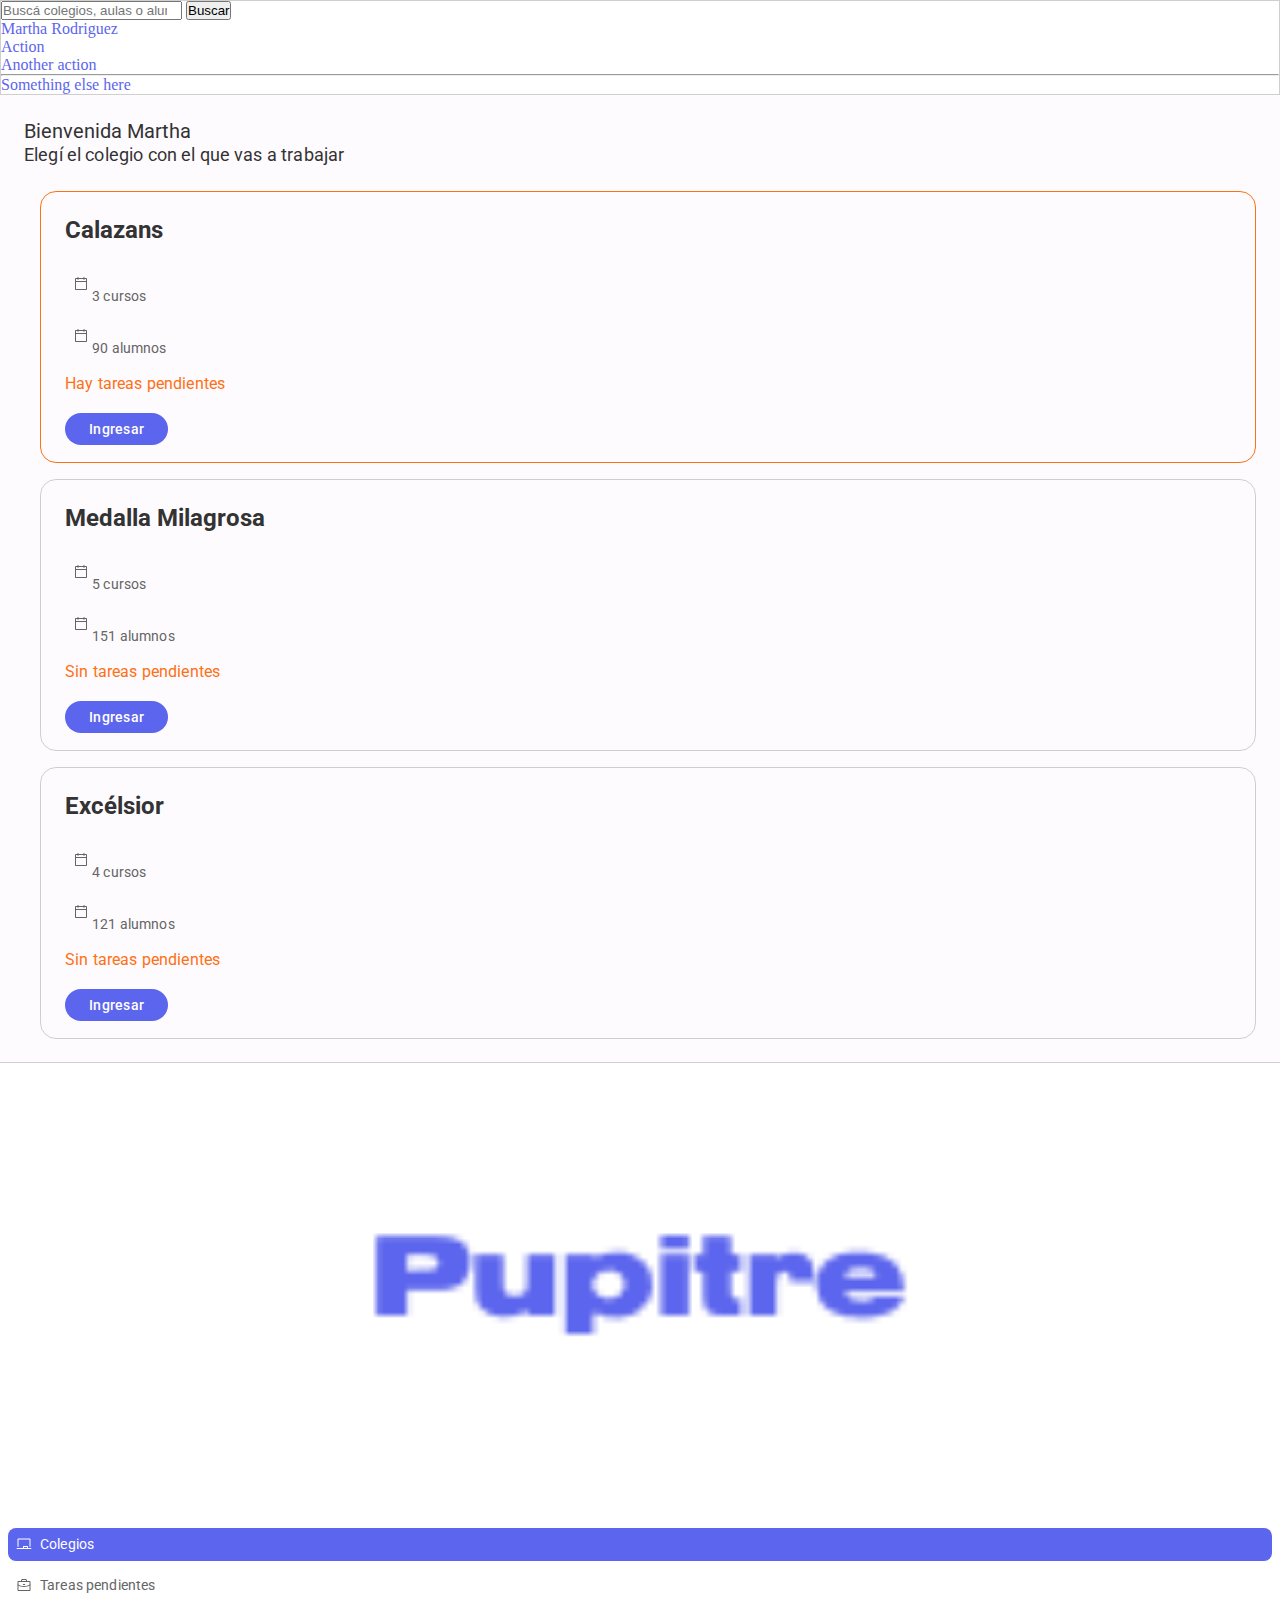
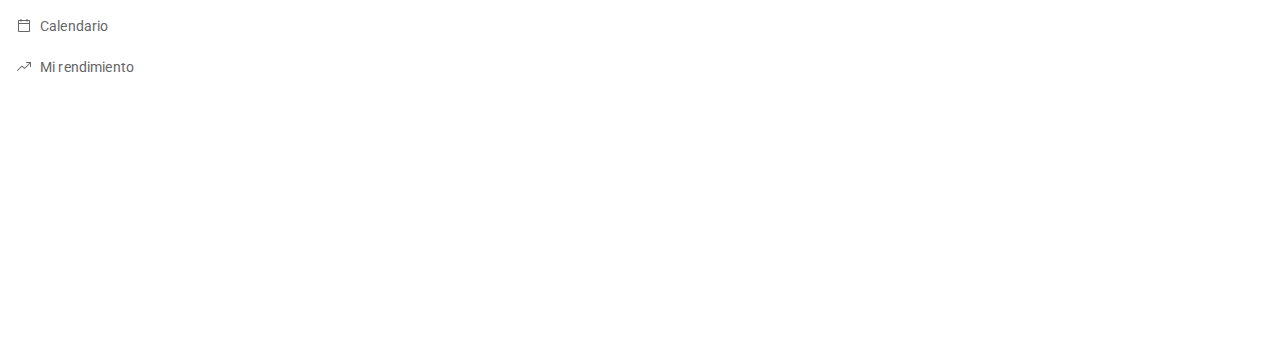
==== index.html @ e09326f7 "arreglos de focos, botones, agregado la combinacion de teclas para narrador" ====
<!DOCTYPE html>
<html lang="es">

<head>
  <meta charset="UTF-8">
  <meta http-equiv="X-UA-Compatible" content="IE=edge">
  <meta name="viewport" content="width=device-width, initial-scale=1.0">
  <link href="https://cdn.jsdelivr.net/npm/bootstrap@5.1.3/dist/css/bootstrap.min.css" rel="stylesheet"
    integrity="sha384-1BmE4kWBq78iYhFldvKuhfTAU6auU8tT94WrHftjDbrCEXSU1oBoqyl2QvZ6jIW3" crossorigin="anonymous">
  <link rel="preconnect" href="https://fonts.googleapis.com">
  <link rel="preconnect" href="https://fonts.gstatic.com" crossorigin>
  <link href="https://fonts.googleapis.com/css2?family=Roboto:wght@400;700&display=swap" rel="stylesheet">
  <link rel="stylesheet" href="estilos/estilos.css">
  <title>Pupitre</title>
</head>
<!-- los colegios es una UL, dentro tenemos otra ul con los porcentajes. entonces requiere atencion el lector dice fuera de lista-->
<!-- fotos de alumnos, le ponemos un alt o le sacamos el foco-->
<!-- iconos deco, le ponemos un alt o le sacamos el foco-->
<!--cambiar close-->
<body>
  <div class="container-fluid">
    <div class="row">
      <div class="col-lg-10">
        <header>
          <nav aria-label="Buscador" class="topbar navbar navbar-expand-lg navbar-light bg-light">
            <div class="container-fluid">
              <form role="search" class="d-flex">
                <input class="form-control me-2" type="search" placeholder="Buscá colegios, aulas o alumnos"
                  aria-label="Search">
                <button class="btn btn-outline-success" type="submit">Buscar</button>
              </form>
              <nav aria-label="Mi erfil" class="collapse navbar-collapse justify-content-end" id="navbarSupportedContent">
                <ul class="navbar-nav mb-2 mb-lg-0">
                  <li class="nav-item dropdown">
                    <a class="nav-link dropdown-toggle" href="#" id="navbarDropdown" role="button"
                      data-bs-toggle="dropdown" aria-expanded="false">
                      Martha Rodriguez
                    </a>
                    <ul class="dropdown-menu" aria-labelledby="navbarDropdown">
                      <li><a class="dropdown-item" href="#">Action</a></li>
                      <li><a class="dropdown-item" href="#">Another action</a></li>
                      <li>
                        <hr class="dropdown-divider">
                      </li>
                      <li><a class="dropdown-item" href="#">Something else here</a></li>
                    </ul>
                  </li>
                </ul>
              </nav>
            </div>
          </nav>
        </header>
        <main>
          <h1>Bienvenida Martha</h1>
          <h2>Elegí el colegio con el que vas a trabajar</h2>
          <ul class="row row-cols-1 row-cols-md-4 g-4">
            <div class="col">
              <li class="card ms-0 bat">
                <a href="aulas.html">
                  <div class="card-body">
                    <h5 class="card-title">Calazans</h5>
                  </div>
                  <ul class="list-group list-group-flush">
                    <li class="list-group-item"><img class="icon m-0" src="img/calendario.svg" alt="">
                      3 cursos
                    </li>
                    <li class="list-group-item"><img class="icon m-0" src="img/calendario.svg" alt="">
                      90 alumnos</li>
                  </ul>
                  <div class="card-body">
                    <p class="card-text rojo">Hay tareas pendientes</p>
                    <span href="#" class="btn btn-primary">Ingresar</span>
                  </div>
                </a>
              </li>
            </div>
            <div class="col">
              <li class="card ms-0">
                <a href="aulas.html">
                  <div class="card-body">
                    <h5 class="card-title">Medalla Milagrosa</h5>
                  </div>
                  <ul class="list-group list-group-flush">
                    <li class="list-group-item"><img class="icon m-0" src="img/calendario.svg" alt="">
                      5 cursos
                    </li>
                    <li class="list-group-item"><img class="icon m-0" src="img/calendario.svg" alt="">
                      151 alumnos</li>
                  </ul>
                  <div class="card-body">
                    <p class="card-text rojo">Sin tareas pendientes</p>
                    <span href="#" class="btn btn-primary">Ingresar</span>
                  </div>
                </a>
              </li>
            </div>
            <div class="col">
              <li class="card ms-0">
                <a href="aulas.html">
                  <div class="card-body">
                    <h5 class="card-title">Excélsior</h5>
                  </div>
                  <ul class="list-group list-group-flush">
                    <li class="list-group-item"><img class="icon m-0" src="img/calendario.svg" alt="">
                      4 cursos
                    </li>
                    <li class="list-group-item"><img class="icon m-0" src="img/calendario.svg" alt="">
                      121 alumnos</li>
                  </ul>
                  <div class="card-body">
                    <p class="card-text rojo">Sin tareas pendientes</p>
                    <span href="#" class="btn btn-primary">Ingresar</span>
                  </div>
                </a>
              </li>
            </div>
          </ul>
        </main>
      </div>
      <nav aria-label="Menú principal" tabindex="1" class="sidenav order-first col-lg-2">
        <img class="logo" src="img/Logo.png.png" alt="Pupitre">
        <a href="index.html" class="flex activo">
          <img class="icon" src="img/colegios.svg" alt="">
          <p class="itemact">Colegios</p>
        </a>
        <a class="inactivo flex" href="">
          <img class="icon" src="img/tareaspendientes.svg" alt="">
          <p>Tareas pendientes</p>
        </a>
        <a class="inactivo flex" href="">
          <img class="icon" src="img/calendario.svg" alt="">
          <p>Calendario</p>
        </a>
        <a class="inactivo flex" href="">
          <img class="icon" src="img/mirendimiento.svg" alt="">
          <p>Mi rendimiento</p>
        </a>
      </nav>
    </div>
  </div>
  <script src="https://cdn.jsdelivr.net/npm/bootstrap@5.1.3/dist/js/bootstrap.bundle.min.js"
    integrity="sha384-ka7Sk0Gln4gmtz2MlQnikT1wXgYsOg+OMhuP+IlRH9sENBO0LRn5q+8nbTov4+1p"
    crossorigin="anonymous"></script>
</body>

</html>
---- estilos/estilos.css ----
*{box-sizing: border-box; margin: 0; padding: 0;}

body{
    background-color: #FEFBFF;
}

a:focus { outline: 2px dotted blue; }
a:hover, a:active { outline: 0; }

ul{
    padding: 0;
}

li{
    list-style-type: none;
}

.topbar{
    background-color: #ffffff;
    width: 100%;
    border: 0.5px solid #CFCFCF
}


.sidenav{
    background-color: #ffffff;
    display: flex;
    flex-direction: column;
    min-height: 100vh;
    outline: 0.5px solid #CFCFCF;
    
}

.sidenav div{
    margin-bottom: 16px;
margin: 0 16px 16px 16px;
}


.sidenav p{

font-family: 'Roboto', sans-serif;
font-size: 14px;
font-style: normal;
font-weight: 400;
line-height: 16px;
letter-spacing: 0.15px;
text-align: left;
color: #656565;
padding: 8px;
margin: 0;
}

.sidenav a{
    margin: 0 8px 8px 8px;
    text-decoration: none;
}

.flex{
    display: flex;
}

.sidenav .activo{
 background-color: #5C65ED;
 border-radius: 8px;
}

.sidenav .inactivo:hover{
    background-color: #ececec;
    border-radius: 8px;   
}

.sidenav .activo .itemact{
    color: #ffffff;
}

.row>*{
    padding:0
}

.row{
    --bs-gutter-x: 0;
}

.logo{
    margin-bottom: 16px;
}

.container-fluid{
    padding-right: 0;
    padding-left: 0;

}

.icon{
    fill: #ffffff;
    width: 16px;
    margin: 8px 0 8px 8px;
}

main{
    padding: 24px;
}



h1{
font-family: 'Roboto', sans-serif;
font-size: 20px;
font-style: normal;
font-weight: 400;
line-height: 24px;
letter-spacing: 0px;
text-align: left;
color:#333333;
}

h2{
font-family: 'Roboto', sans-serif;
font-size: 18px;
font-style: normal;
font-weight: 400;
line-height: 24px;
letter-spacing: 0.15px;
text-align: left;
color:#333333;
margin-bottom: 24px;
}

h3{
    font-family: 'Roboto', sans-serif;
font-size: 18px;
font-style: normal;
font-weight: 400;
line-height: 16px;
letter-spacing: 0.15px;
text-align: left;
color:#333333;
margin-bottom: 24px;
}

.card{
    border-radius: 16px;
    padding: 24px;
    border: 0.5px solid #CFCFCF;
    margin-left: 16px;
    margin-top: 16px;
    text-decoration: none;
    transition: 100ms;
}

.card:hover{
    border: 1px solid #5C65ED;
    transform: scale(1.02);
}

.card3{
    border-radius: 16px;
    padding: 32px;
    border: 0.5px solid #CFCFCF;
    margin:  0px 16px 16px 16px;
    text-decoration: none;
    background-color: #ffffff;
}

.g-4{
    column-gap: 16px;
    --bs-gutter-y: 0;
}

.list-group-item{
    border: none;
    text-decoration: none;

}


.card>.list-group{
    border: none;
}

.card-title{
    font-family: 'Roboto', sans-serif;
    font-size: 24px;
    font-style: normal;
    font-weight: 700;
    line-height: 28px;
    letter-spacing: 0px;
    text-align: left;
    color: #333333;
    margin-bottom: 24px;
    text-decoration: none;

}

.list-group-item{

font-family: 'Roboto', sans-serif;
font-size: 14px;
font-style: normal;
font-weight: 400;
line-height: 16px;
letter-spacing: 0.15px;
text-align: left;
color: #656565;
padding: 0;
margin-bottom: 16px;
}

.card-text{
    font-family: 'Roboto', sans-serif;
    font-size: 16px;
font-style: normal;
font-weight: 400;
line-height: 24px;
letter-spacing: 0.15px;
text-align: left;
margin-bottom: 24px !important;
text-decoration: none;

}

.card-body{
    padding: 0;
}

.rojo{
    color: #FD7014;
}

.verde{
    color: #00A679;
}

.btn-primary{
    background-color: #5C65ED;
    border-radius: 16px;
    width: 100%;
    padding: 8px 24px 8px 24px;
    border: none;
    font-family: 'Roboto', sans-serif;
font-size: 14px;
font-style: normal;
font-weight: 500;
line-height: 16px;
letter-spacing: 0.25px;
text-align: center;
color: #ffffff;
}

.btn-primaryfix{
    background-color: #5C65ED;
    border-radius: 16px;
    padding: 8px 24px 8px 24px;
    border: none;
    font-family: 'Roboto', sans-serif;
font-size: 14px;
font-style: normal;
font-weight: 500;
line-height: 16px;
letter-spacing: 0.25px;
text-align: center;
color: #ffffff;
}

.btn-primaryfix:hover{
    background-color: #505ae2 ;
    color: #ffffff;
}


.bat{
    border: 1px solid #FD7014;
}


.mr16{
    margin-right: 16px;
}

.btn-primarya{
    background-color: #5C65ED;
    border-radius: 16px;
    padding: 8px 24px 8px 24px;
    border: none;
    font-family: 'Roboto', sans-serif;
font-size: 14px;
font-style: normal;
font-weight: 500;
line-height: 16px;
letter-spacing: 0.25px;
text-align: center;
color: #ffffff;
}

.btn-secondary{
    background-color: transparent;
    border-radius: 16px;
    padding: 8px 24px 8px 24px;
    border: 1px solid #5C65ED;
    font-family: 'Roboto', sans-serif;
font-size: 14px;
font-style: normal;
font-weight: 500;
line-height: 16px;
letter-spacing: 0.25px;
text-align: center;
color: #5C65ED;
}

.botonest{
    width: auto;
    color: #ffffff;
    background-color: #5C65ED;
    padding: 8px;
    border-radius: 4px;
}
.botonest:hover{
    color: #ffffff;
    background-color: #505ae2;
}


a{
    text-decoration: none;
    color: #5C65ED;
}

.fotodeperfil{
    margin-bottom: 8px;
}

.bordecritico{
   border: 2px solid #FD7014;
   padding-bottom: 16px;
   border-radius: 8px;
}

.tagcritico{
    color: #333333;
    font-size: 18px;
    padding: 8px;
    background-color: #FD7014;
    margin: 0;
    display: inline-block;
    border-radius: 0 0 16px 0;
}


.calificacion{
    background-color: #5C65ED;
    border-radius: 16px;
    margin: 0 0 16px 24px;
}

.blan{
    color: #ffffff;
}

.estrella{
    width: 36px;
    margin-right: 24px;
}

.flexd{
    display: flex;
    align-items: center;
}

.comentario{
    text-align: right;
    background-color: none;
}

.cajacoment{
    display: flex;
    justify-content: end;
    padding: 16px;
}

.barra{
    background-color: #f4F4F4;
    display: flex;
    align-items: center;
    padding: 8px;
    border-radius: 16px 16px 0 0;
}

.hoja{
    background-color: #ffffff;
    padding: 24px;
}

.sticky-top { top: 0.5em; }



.comentarioflotante{
    position: absolute;
    top: 470px;
    padding: 16px;
    margin-right: 40px;}

.arre{
    display: flex;
    align-items: center;
    padding: 8px;
    text-align: center;
}

.disnone{
    display: none;
}

.colorb{
    color: #ffffff;
}

.flex2{
    border-radius: 16px 16px 0 0;
    background-color: #5C65ED;
    display: flex;
    justify-content: space-evenly;
    width: auto
}

.editcal{
    display: flex;
    justify-content: center;
    text-align: center;
    margin: 8px;
}

.fs-7{
    font-size: 14px;
    font-weight: 400;
}

.modal-footer{
    justify-content: center;
    border: none;
    margin-top: 24px;
}

.modal-header{
    border: none;
}

.modal-content{
    border-radius: 24px;
    padding: 16px 24px 16px 24px;
}
.perfil{
    background-color: #ffffff;
    border-radius: 24px;
    padding: 32px;
    border: solid 1px #CFCFCF;
    display: flex;
    margin: 8px;
}

.fiximg{
    width: 120px;
    margin-right: 24px;
    }

.bold{
    font-weight: 800;
}

.card2{
    background-color: #ffffff;
    border-radius: 24px;
    border: solid 1px #CFCFCF;
    padding: 24px;
    display: flex;
    margin: 8px;
    transition: 100ms;

}

.fixicon{
    width: 48px;
    height: 48px;
    margin-right: 16px;
}

.tareas2{
    background-color: #ffffff;
    border-radius: 24px;
    padding: 32px;
    border: solid 1px #CFCFCF;
    margin: 8px;
    display: flex;
    align-items: flex-end;

}

.tagcritico2{
    border-radius: 8px;
    background-color: #FD7014;
    padding: 8px;
    display: inline-block;
    margin: 0px;
    font-size: 16px;
    font-weight: 700;
}

.vord{
    border-bottom: 2px solid #FD7014;
    margin: 0 8px;
    margin-bottom: 16px;
    margin-top: 16px;
    border-radius: 0 0 0 8px;

}

.tagcritico3{
    border-radius: 8px;
    background-color: #FFD954;;
    padding: 8px;
    display: inline-block;
    margin: 0px;
    font-size: 16px;
    font-weight: 700;
}

.vord3{
    border-bottom: 2px solid #FFD954;;
    margin: 0 8px;
    margin-bottom: 16px;
    margin-top: 16px;
    border-radius: 0 0 0 8px;

}

.card2:hover{
    border: 1px solid #5C65ED;
    transform: scale(1.02);
}

.tagcritico4{
    border-radius: 8px;
    background-color: #1B8351;
    padding: 8px;
    display: inline-block;
    margin: 0px;
    font-size: 16px;
    font-weight: 700;
}

.vord4{
    border-bottom: 2px solid #1B8351;
    margin: 0 8px;
    margin-bottom: 16px;
    margin-top: 16px;
    border-radius: 0 0 0 8px;

}
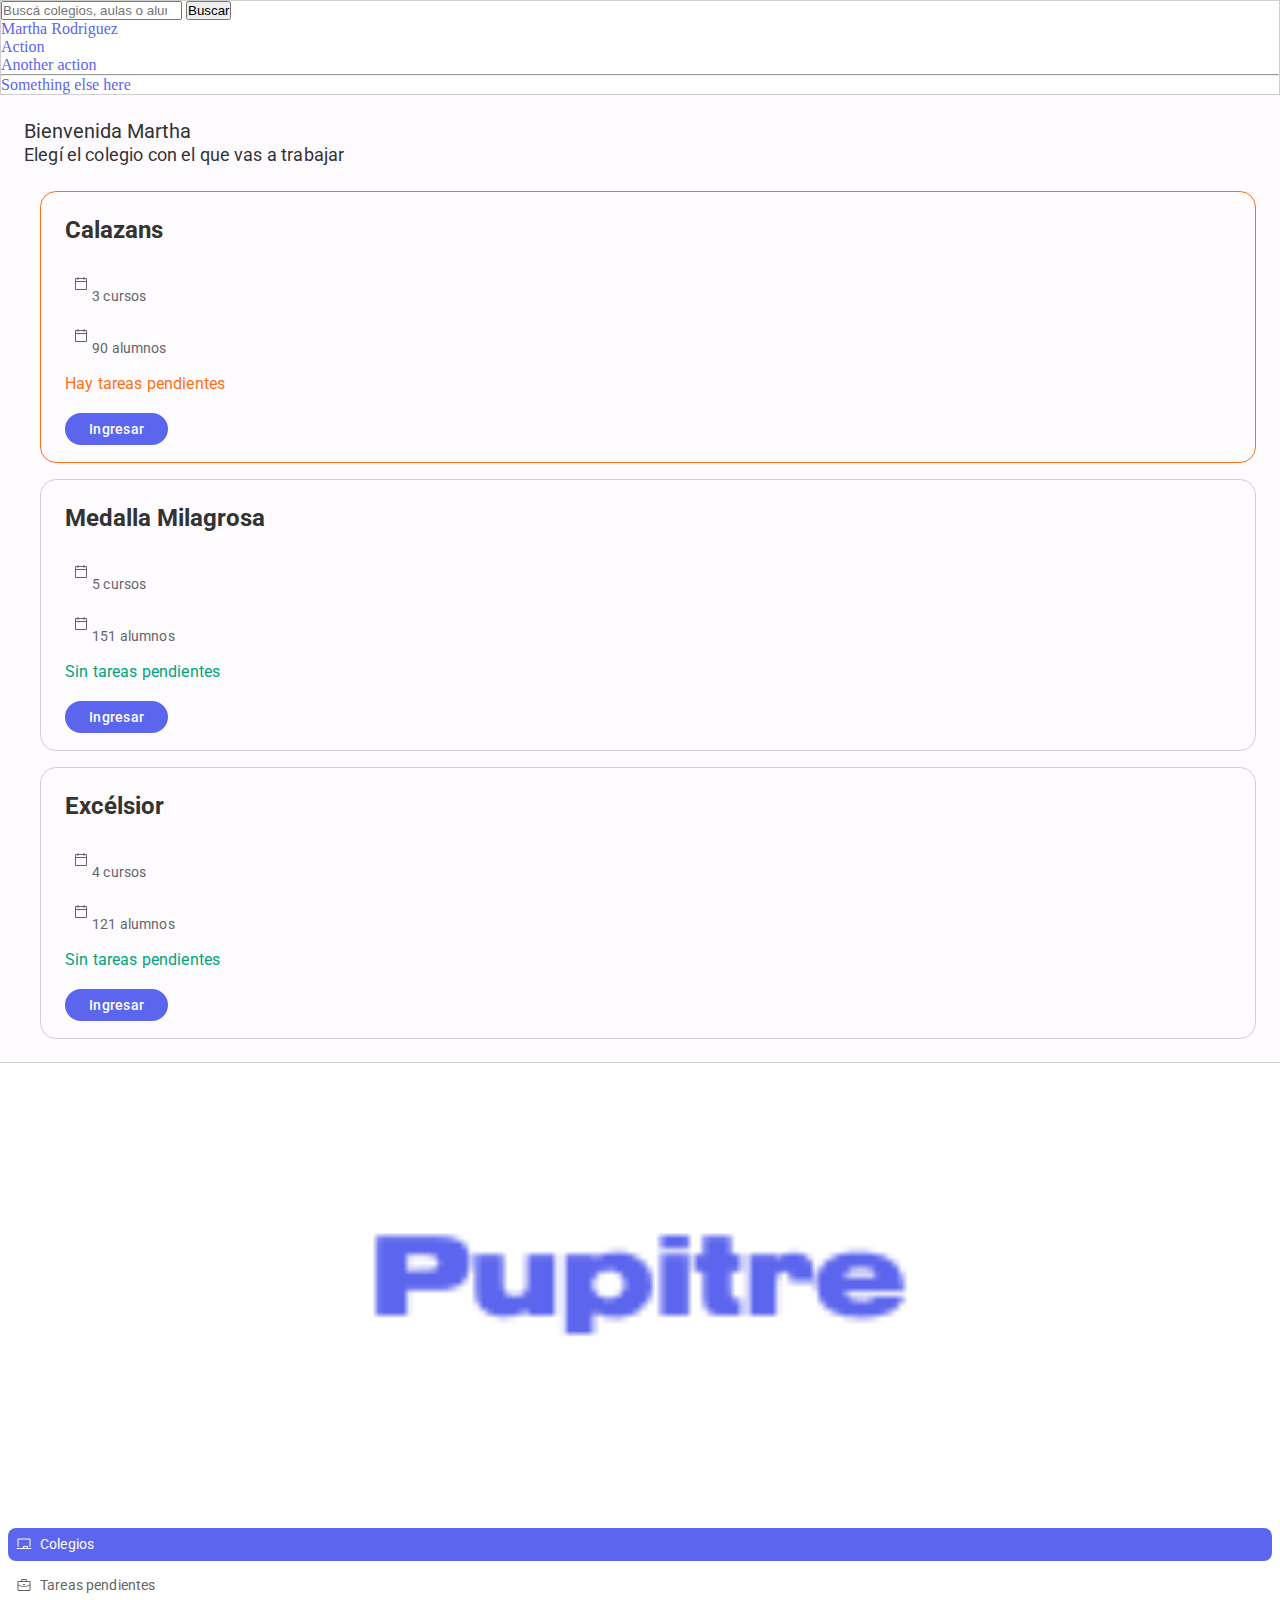
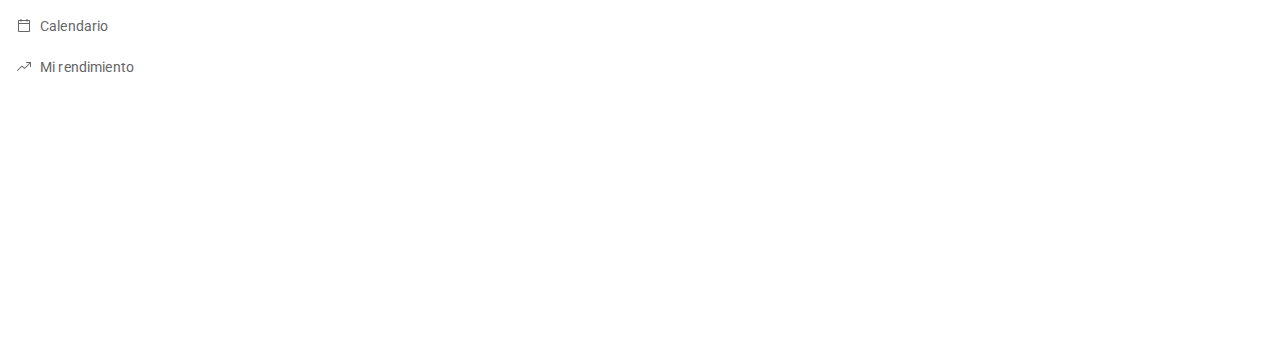
==== commit 7120f4e9: "arreglo de color verde" ====
--- a/index.html
+++ b/index.html
@@ -88,7 +88,7 @@
                       151 alumnos</li>
                   </ul>
                   <div class="card-body">
-                    <p class="card-text rojo">Sin tareas pendientes</p>
+                    <p class="card-text verde">Sin tareas pendientes</p>
                     <span href="#" class="btn btn-primary">Ingresar</span>
                   </div>
                 </a>
@@ -108,7 +108,7 @@
                       121 alumnos</li>
                   </ul>
                   <div class="card-body">
-                    <p class="card-text rojo">Sin tareas pendientes</p>
+                    <p class="card-text verde">Sin tareas pendientes</p>
                     <span href="#" class="btn btn-primary">Ingresar</span>
                   </div>
                 </a>
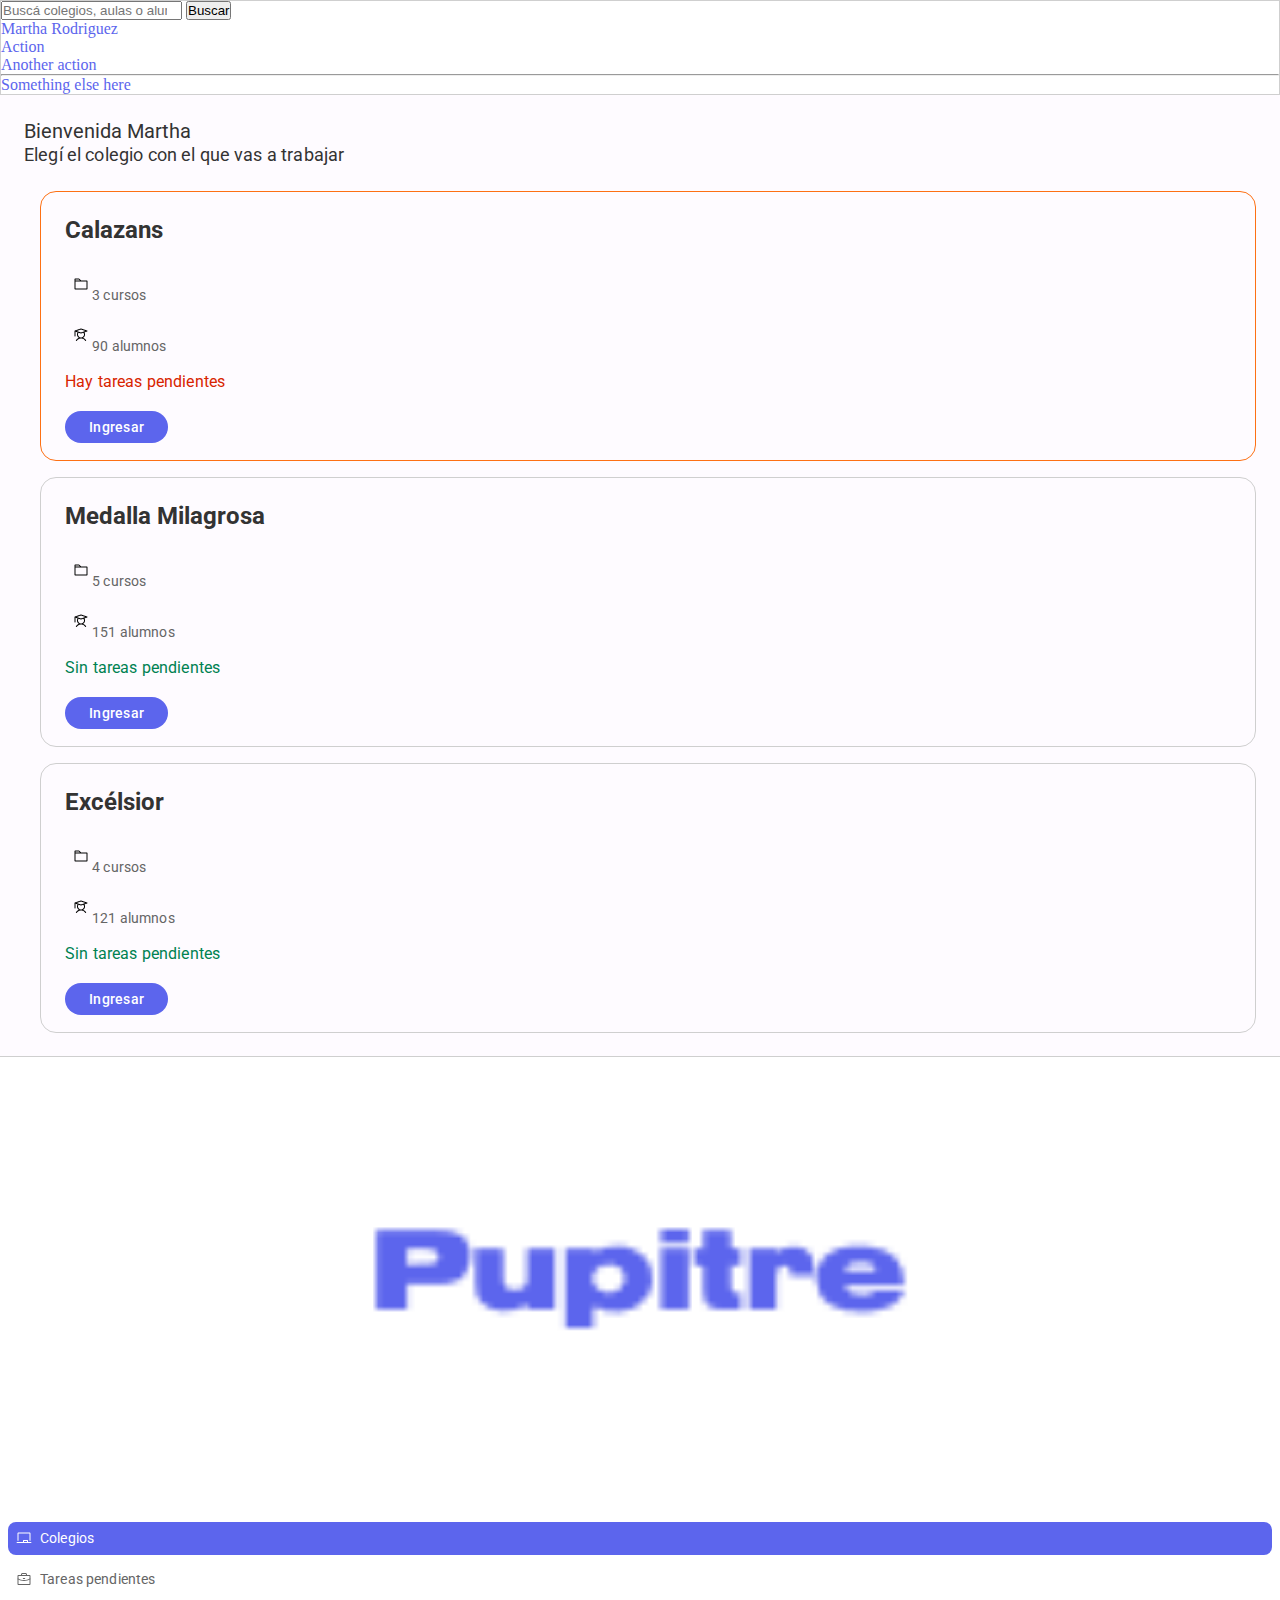
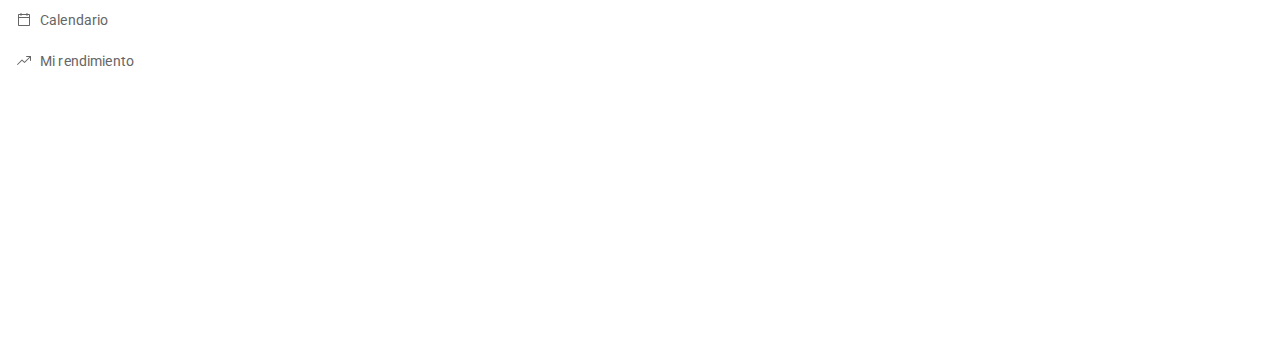
==== commit e40615e2: "arreglos" ====
--- a/index.html
+++ b/index.html
@@ -17,6 +17,9 @@
 <!-- fotos de alumnos, le ponemos un alt o le sacamos el foco-->
 <!-- iconos deco, le ponemos un alt o le sacamos el foco-->
 <!--cambiar close-->
+<!--en macarnea, es una UL dentro de la card?-->
+<!--en el modal, que h es?-->
+
 <body>
   <div class="container-fluid">
     <div class="row">
@@ -26,10 +29,11 @@
             <div class="container-fluid">
               <form role="search" class="d-flex">
                 <input class="form-control me-2" type="search" placeholder="Buscá colegios, aulas o alumnos"
-                  aria-label="Search">
+                  aria-label="Buscar">
                 <button class="btn btn-outline-success" type="submit">Buscar</button>
               </form>
-              <nav aria-label="Mi erfil" class="collapse navbar-collapse justify-content-end" id="navbarSupportedContent">
+              <nav aria-label="Mi perfil" class="collapse navbar-collapse justify-content-end"
+                id="navbarSupportedContent">
                 <ul class="navbar-nav mb-2 mb-lg-0">
                   <li class="nav-item dropdown">
                     <a class="nav-link dropdown-toggle" href="#" id="navbarDropdown" role="button"
@@ -58,13 +62,13 @@
               <li class="card ms-0 bat">
                 <a href="aulas.html">
                   <div class="card-body">
-                    <h5 class="card-title">Calazans</h5>
+                    <h3 class="card-title">Calazans</h3>
                   </div>
                   <ul class="list-group list-group-flush">
-                    <li class="list-group-item"><img class="icon m-0" src="img/calendario.svg" alt="">
+                    <li class="list-group-item"><img class="icon m-0" src="img/cursos.png" alt=" ">
                       3 cursos
                     </li>
-                    <li class="list-group-item"><img class="icon m-0" src="img/calendario.svg" alt="">
+                    <li class="list-group-item"><img class="icon m-0" src="img/alumnos.png" alt=" ">
                       90 alumnos</li>
                   </ul>
                   <div class="card-body">
@@ -78,13 +82,13 @@
               <li class="card ms-0">
                 <a href="aulas.html">
                   <div class="card-body">
-                    <h5 class="card-title">Medalla Milagrosa</h5>
+                    <h3 class="card-title">Medalla Milagrosa</h3>
                   </div>
                   <ul class="list-group list-group-flush">
-                    <li class="list-group-item"><img class="icon m-0" src="img/calendario.svg" alt="">
+                    <li class="list-group-item"><img class="icon m-0" src="img/cursos.png" alt=" ">
                       5 cursos
                     </li>
-                    <li class="list-group-item"><img class="icon m-0" src="img/calendario.svg" alt="">
+                    <li class="list-group-item"><img class="icon m-0" src="img/alumnos.png" alt=" ">
                       151 alumnos</li>
                   </ul>
                   <div class="card-body">
@@ -98,13 +102,13 @@
               <li class="card ms-0">
                 <a href="aulas.html">
                   <div class="card-body">
-                    <h5 class="card-title">Excélsior</h5>
+                    <h3 class="card-title">Excélsior</h3>
                   </div>
                   <ul class="list-group list-group-flush">
-                    <li class="list-group-item"><img class="icon m-0" src="img/calendario.svg" alt="">
+                    <li class="list-group-item"><img class="icon m-0" src="img/cursos.png" alt=" ">
                       4 cursos
                     </li>
-                    <li class="list-group-item"><img class="icon m-0" src="img/calendario.svg" alt="">
+                    <li class="list-group-item"><img class="icon m-0" src="img/alumnos.png" alt=" ">
                       121 alumnos</li>
                   </ul>
                   <div class="card-body">
@@ -117,24 +121,26 @@
           </ul>
         </main>
       </div>
-      <nav aria-label="Menú principal" tabindex="1" class="sidenav order-first col-lg-2">
-        <img class="logo" src="img/Logo.png.png" alt="Pupitre">
-        <a href="index.html" class="flex activo">
-          <img class="icon" src="img/colegios.svg" alt="">
-          <p class="itemact">Colegios</p>
-        </a>
-        <a class="inactivo flex" href="">
-          <img class="icon" src="img/tareaspendientes.svg" alt="">
-          <p>Tareas pendientes</p>
-        </a>
-        <a class="inactivo flex" href="">
-          <img class="icon" src="img/calendario.svg" alt="">
-          <p>Calendario</p>
-        </a>
-        <a class="inactivo flex" href="">
-          <img class="icon" src="img/mirendimiento.svg" alt="">
-          <p>Mi rendimiento</p>
-        </a>
+      <nav aria-label="Menú principal" class="sidenav order-first col-lg-2">
+        <img class="logo" src="img/Logo.png.png" alt="Logo de Pupitre">
+        <ul>
+          <li><a href="index.html" class="flex activo">
+              <img class="icon" src="img/colegios.svg" alt=" ">
+              <p class="itemact">Colegios</p>
+            </a></li>
+          <li class="inactivo flex fixo">
+            <img class="icon" src="img/tareaspendientes.svg" alt=" ">
+            <p>Tareas pendientes</p>
+          </li>
+          <li class="inactivo flex fixo">
+            <img class="icon" src="img/calendario.svg" alt=" ">
+            <p>Calendario</p>
+          </li>
+          <li class="inactivo flex fixo">
+            <img class="icon" src="img/mirendimiento.svg" alt=" ">
+            <p>Mi rendimiento</p>
+          </li>
+        </ul>
       </nav>
     </div>
   </div>
--- a/estilos/estilos.css
+++ b/estilos/estilos.css
@@ -225,11 +225,11 @@
 }
 
 .rojo{
-    color: #FD7014;
+    color: #D82400;
 }
 
 .verde{
-    color: #00A679;
+    color: #008252;
 }
 
 .btn-primary{
@@ -397,7 +397,7 @@
 
 .comentarioflotante{
     position: absolute;
-    top: 470px;
+    top: 540px;
     padding: 16px;
     margin-right: 40px;}
 
@@ -556,4 +556,8 @@
     margin-top: 16px;
     border-radius: 0 0 0 8px;
 
+}
+
+.fixo{
+    margin: 0 8px 8px 8px;
 }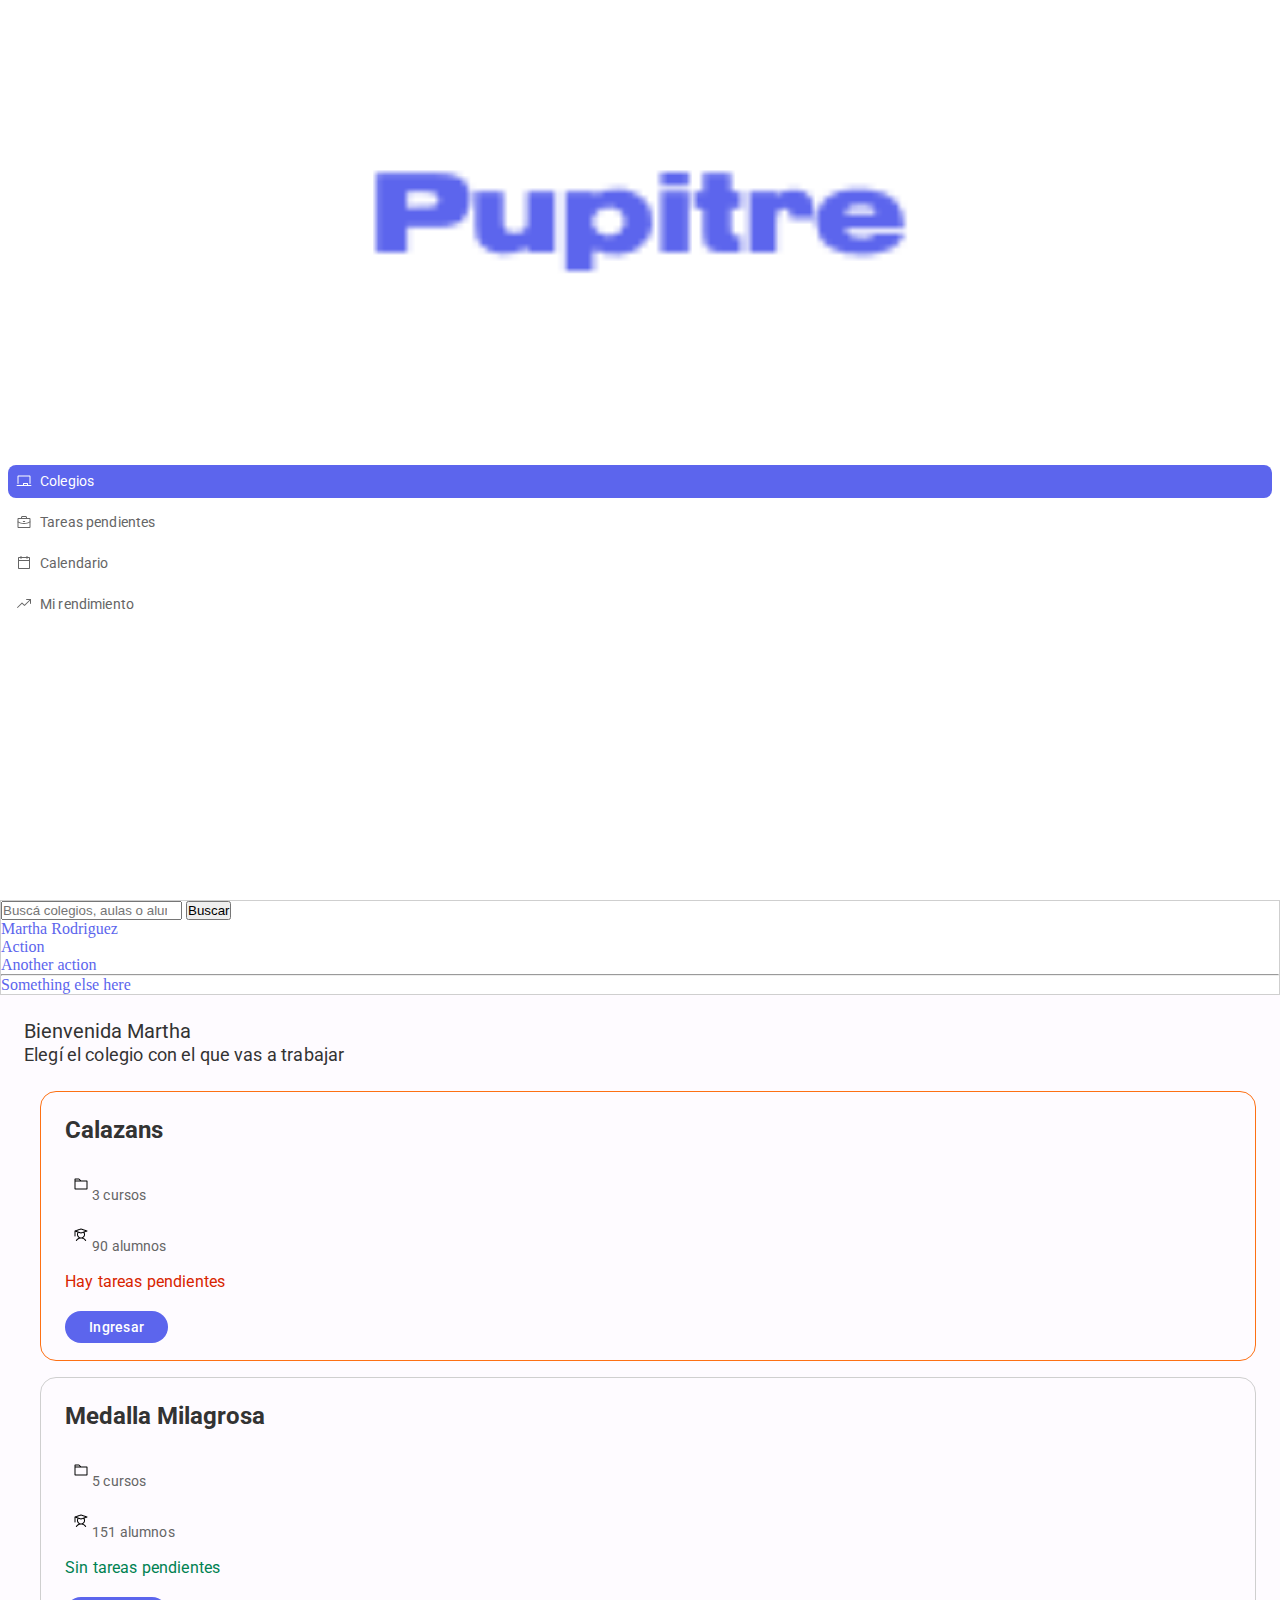
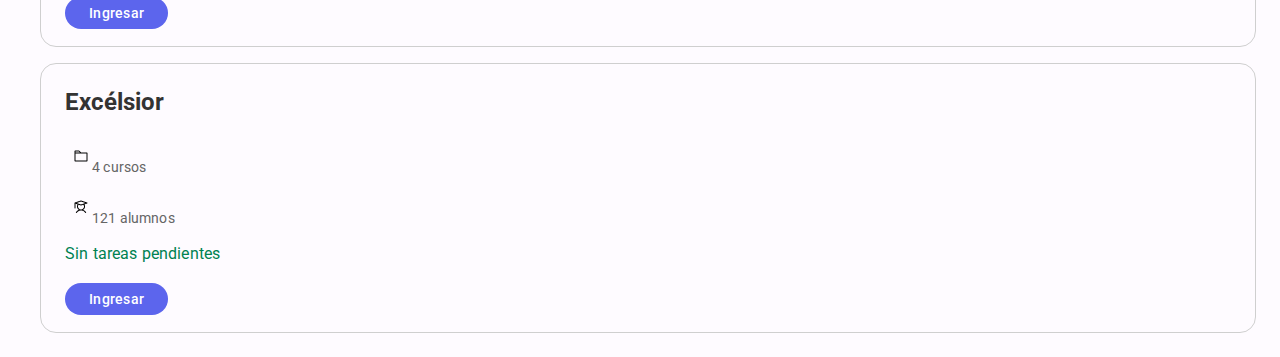
==== commit 4e9bd5c4: "cambios de la correccion del lunes" ====
--- a/index.html
+++ b/index.html
@@ -13,17 +13,48 @@
   <link rel="stylesheet" href="estilos/estilos.css">
   <title>Pupitre</title>
 </head>
-<!-- los colegios es una UL, dentro tenemos otra ul con los porcentajes. entonces requiere atencion el lector dice fuera de lista-->
-<!-- fotos de alumnos, le ponemos un alt o le sacamos el foco-->
+<!-- fuera de lista n hay drama, dentro no hace falta que sea ul.-->
+<!-- sacar hrf de los span en botones-->
+<!-- reforzar sin tareas con icono-->
+<!-- h1 font size-->
+<!-- nav principal al principio comoe sta en index-->
+<!-- links que no llevan a a #-->
+<!-- alt con "" sin nada en el medio-->
+<!-- ariacurrent en colegios y deja de ser un a-->
+<!-- combinacion de teclas es un p-->
+
+
+<!-- fotos de alumnos, le ponemos un alt cuando esta en el perfil-->
 <!-- iconos deco, le ponemos un alt o le sacamos el foco-->
-<!--cambiar close-->
-<!--en macarnea, es una UL dentro de la card?-->
 <!--en el modal, que h es?-->
 
 <body>
+  
   <div class="container-fluid">
     <div class="row">
+      <nav aria-label="Menú principal" class="sidenav order-first col-lg-2">
+        <img class="logo" src="img/Logo.png.png" alt="Logo de Pupitre">
+        <ul>
+          <li><a href="index.html" class="flex activo">
+              <img class="icon" src="img/colegios.svg" alt=" ">
+              <p class="itemact">Colegios</p>
+            </a></li>
+          <li class="inactivo flex fixo">
+            <img class="icon" src="img/tareaspendientes.svg" alt=" ">
+            <p>Tareas pendientes</p>
+          </li>
+          <li class="inactivo flex fixo">
+            <img class="icon" src="img/calendario.svg" alt=" ">
+            <p>Calendario</p>
+          </li>
+          <li class="inactivo flex fixo">
+            <img class="icon" src="img/mirendimiento.svg" alt=" ">
+            <p>Mi rendimiento</p>
+          </li>
+        </ul>
+      </nav>
       <div class="col-lg-10">
+        
         <header>
           <nav aria-label="Buscador" class="topbar navbar navbar-expand-lg navbar-light bg-light">
             <div class="container-fluid">
@@ -73,7 +104,7 @@
                   </ul>
                   <div class="card-body">
                     <p class="card-text rojo">Hay tareas pendientes</p>
-                    <span href="#" class="btn btn-primary">Ingresar</span>
+                    <span class="btn btn-primary">Ingresar</span>
                   </div>
                 </a>
               </li>
@@ -121,27 +152,7 @@
           </ul>
         </main>
       </div>
-      <nav aria-label="Menú principal" class="sidenav order-first col-lg-2">
-        <img class="logo" src="img/Logo.png.png" alt="Logo de Pupitre">
-        <ul>
-          <li><a href="index.html" class="flex activo">
-              <img class="icon" src="img/colegios.svg" alt=" ">
-              <p class="itemact">Colegios</p>
-            </a></li>
-          <li class="inactivo flex fixo">
-            <img class="icon" src="img/tareaspendientes.svg" alt=" ">
-            <p>Tareas pendientes</p>
-          </li>
-          <li class="inactivo flex fixo">
-            <img class="icon" src="img/calendario.svg" alt=" ">
-            <p>Calendario</p>
-          </li>
-          <li class="inactivo flex fixo">
-            <img class="icon" src="img/mirendimiento.svg" alt=" ">
-            <p>Mi rendimiento</p>
-          </li>
-        </ul>
-      </nav>
+
     </div>
   </div>
   <script src="https://cdn.jsdelivr.net/npm/bootstrap@5.1.3/dist/js/bootstrap.bundle.min.js"
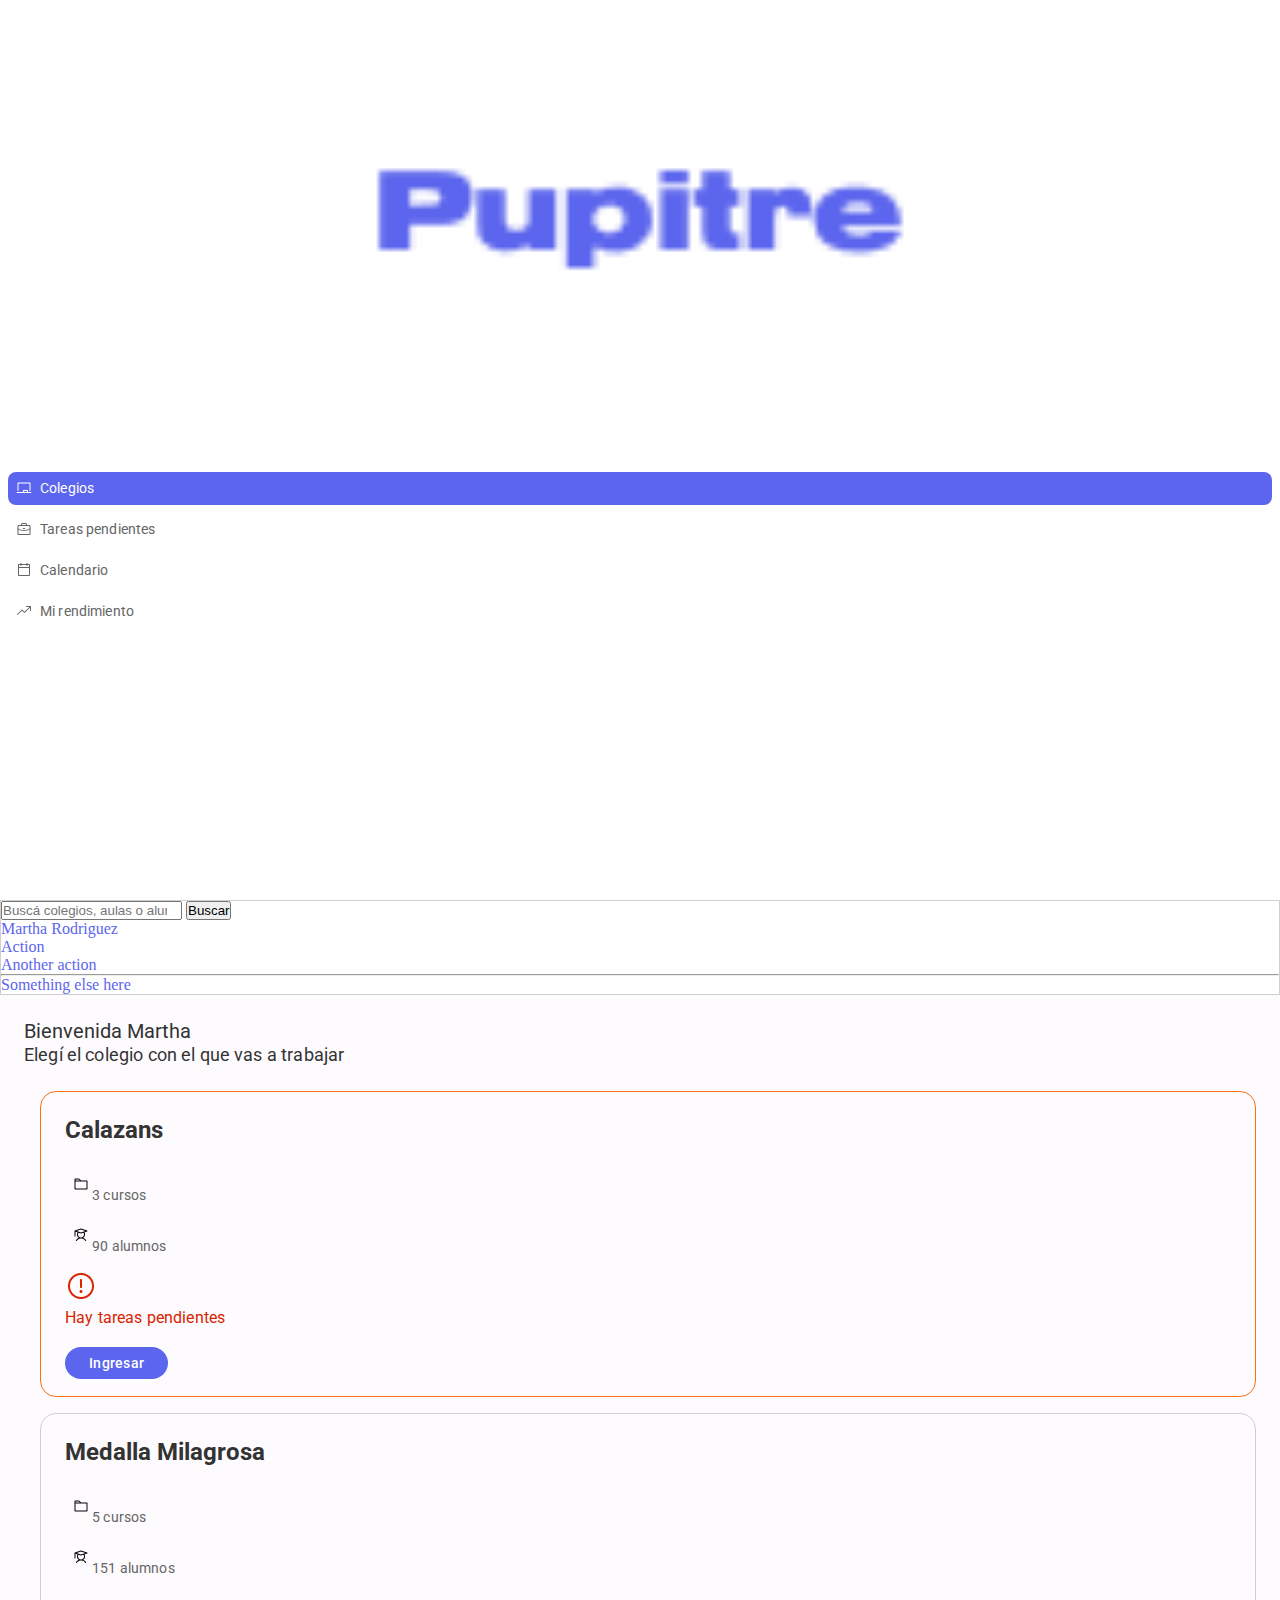
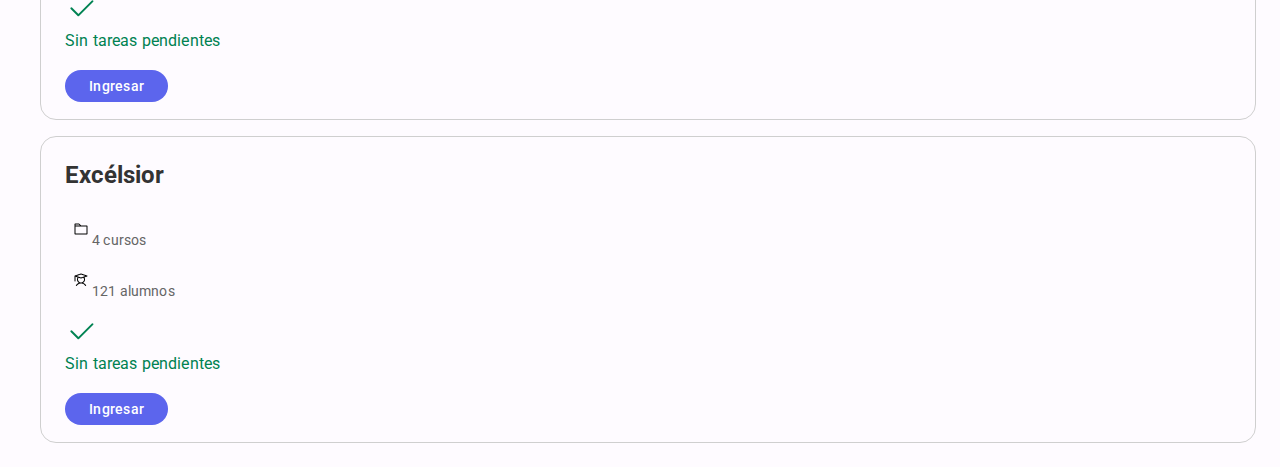
==== commit 7519a93f: "cambios de correccion con macas" ====
--- a/index.html
+++ b/index.html
@@ -13,19 +13,7 @@
   <link rel="stylesheet" href="estilos/estilos.css">
   <title>Pupitre</title>
 </head>
-<!-- fuera de lista n hay drama, dentro no hace falta que sea ul.-->
-<!-- sacar hrf de los span en botones-->
-<!-- reforzar sin tareas con icono-->
-<!-- h1 font size-->
-<!-- nav principal al principio comoe sta en index-->
-<!-- links que no llevan a a #-->
-<!-- alt con "" sin nada en el medio-->
-<!-- ariacurrent en colegios y deja de ser un a-->
-<!-- combinacion de teclas es un p-->
 
-
-<!-- fotos de alumnos, le ponemos un alt cuando esta en el perfil-->
-<!-- iconos deco, le ponemos un alt o le sacamos el foco-->
 <!--en el modal, que h es?-->
 
 <body>
@@ -33,26 +21,34 @@
   <div class="container-fluid">
     <div class="row">
       <nav aria-label="Menú principal" class="sidenav order-first col-lg-2">
-        <img class="logo" src="img/Logo.png.png" alt="Logo de Pupitre">
+        <a aria-label="Ir a la página principal" href="index.html"><img class="logo" src="img/Logo.png.png" alt="Logo de Pupitre"></a>
         <ul>
-          <li><a href="index.html" class="flex activo">
-              <img class="icon" src="img/colegios.svg" alt=" ">
-              <p class="itemact">Colegios</p>
-            </a></li>
-          <li class="inactivo flex fixo">
-            <img class="icon" src="img/tareaspendientes.svg" alt=" ">
-            <p>Tareas pendientes</p>
-          </li>
-          <li class="inactivo flex fixo">
-            <img class="icon" src="img/calendario.svg" alt=" ">
-            <p>Calendario</p>
-          </li>
-          <li class="inactivo flex fixo">
-            <img class="icon" src="img/mirendimiento.svg" alt=" ">
-            <p>Mi rendimiento</p>
-          </li>
+            <li aria-current="page">
+                <span href="index.html" class="flex activo fixo">
+                    <img class="icon" src="img/colegios.svg" alt="">
+                    <p class="itemact">Colegios</p>
+                </span>
+            </li>
+            <li>
+                <a class="inactivo flex fixo" href="#">
+                    <img class="icon" src="img/tareaspendientes.svg" alt="">
+                    <p>Tareas pendientes</p>
+                </a>
+            </li>
+            <li>
+                <a href="#" class="inactivo flex fixo">
+                    <img class="icon" src="img/calendario.svg" alt="">
+                    <p>Calendario</p>
+                </a>
+            </li>
+            <li>
+                <a href="#" class="inactivo flex fixo">
+                    <img class="icon" src="img/mirendimiento.svg" alt="">
+                    <p>Mi rendimiento</p>
+                </a>
+            </li>
         </ul>
-      </nav>
+    </nav>
       <div class="col-lg-10">
         
         <header>
@@ -86,7 +82,7 @@
           </nav>
         </header>
         <main>
-          <h1>Bienvenida Martha</h1>
+          <h1 class="fs-3">Bienvenida Martha</h1>
           <h2>Elegí el colegio con el que vas a trabajar</h2>
           <ul class="row row-cols-1 row-cols-md-4 g-4">
             <div class="col">
@@ -96,14 +92,15 @@
                     <h3 class="card-title">Calazans</h3>
                   </div>
                   <ul class="list-group list-group-flush">
-                    <li class="list-group-item"><img class="icon m-0" src="img/cursos.png" alt=" ">
+                    <li class="list-group-item"><img class="icon m-0" src="img/cursos.png" alt="">
                       3 cursos
                     </li>
-                    <li class="list-group-item"><img class="icon m-0" src="img/alumnos.png" alt=" ">
+                    <li class="list-group-item"><img class="icon m-0" src="img/alumnos.png" alt="">
                       90 alumnos</li>
                   </ul>
                   <div class="card-body">
-                    <p class="card-text rojo">Hay tareas pendientes</p>
+                    <img src="img/WarningCircle.png" alt="">
+                    <p class="d-inline-block card-text rojo">Hay tareas pendientes</p>
                     <span class="btn btn-primary">Ingresar</span>
                   </div>
                 </a>
@@ -116,15 +113,16 @@
                     <h3 class="card-title">Medalla Milagrosa</h3>
                   </div>
                   <ul class="list-group list-group-flush">
-                    <li class="list-group-item"><img class="icon m-0" src="img/cursos.png" alt=" ">
+                    <li class="list-group-item"><img class="icon m-0" src="img/cursos.png" alt="">
                       5 cursos
                     </li>
-                    <li class="list-group-item"><img class="icon m-0" src="img/alumnos.png" alt=" ">
+                    <li class="list-group-item"><img class="icon m-0" src="img/alumnos.png" alt="">
                       151 alumnos</li>
                   </ul>
                   <div class="card-body">
-                    <p class="card-text verde">Sin tareas pendientes</p>
-                    <span href="#" class="btn btn-primary">Ingresar</span>
+                    <img src="img/Check.png" alt="">
+                    <p class="card-text verde d-inline-block">Sin tareas pendientes</p>
+                    <span class="btn btn-primary">Ingresar</span>
                   </div>
                 </a>
               </li>
@@ -136,15 +134,16 @@
                     <h3 class="card-title">Excélsior</h3>
                   </div>
                   <ul class="list-group list-group-flush">
-                    <li class="list-group-item"><img class="icon m-0" src="img/cursos.png" alt=" ">
+                    <li class="list-group-item"><img class="icon m-0" src="img/cursos.png" alt="">
                       4 cursos
                     </li>
-                    <li class="list-group-item"><img class="icon m-0" src="img/alumnos.png" alt=" ">
+                    <li class="list-group-item"><img class="icon m-0" src="img/alumnos.png" alt="">
                       121 alumnos</li>
                   </ul>
                   <div class="card-body">
-                    <p class="card-text verde">Sin tareas pendientes</p>
-                    <span href="#" class="btn btn-primary">Ingresar</span>
+                    <img src="img/Check.png" alt="">
+                    <p class="card-text verde d-inline-block">Sin tareas pendientes</p>
+                    <span class="btn btn-primary">Ingresar</span>
                   </div>
                 </a>
               </li>
--- a/estilos/estilos.css
+++ b/estilos/estilos.css
@@ -84,6 +84,7 @@
 
 .logo{
     margin-bottom: 16px;
+    width: 100%;
 }
 
 .container-fluid{
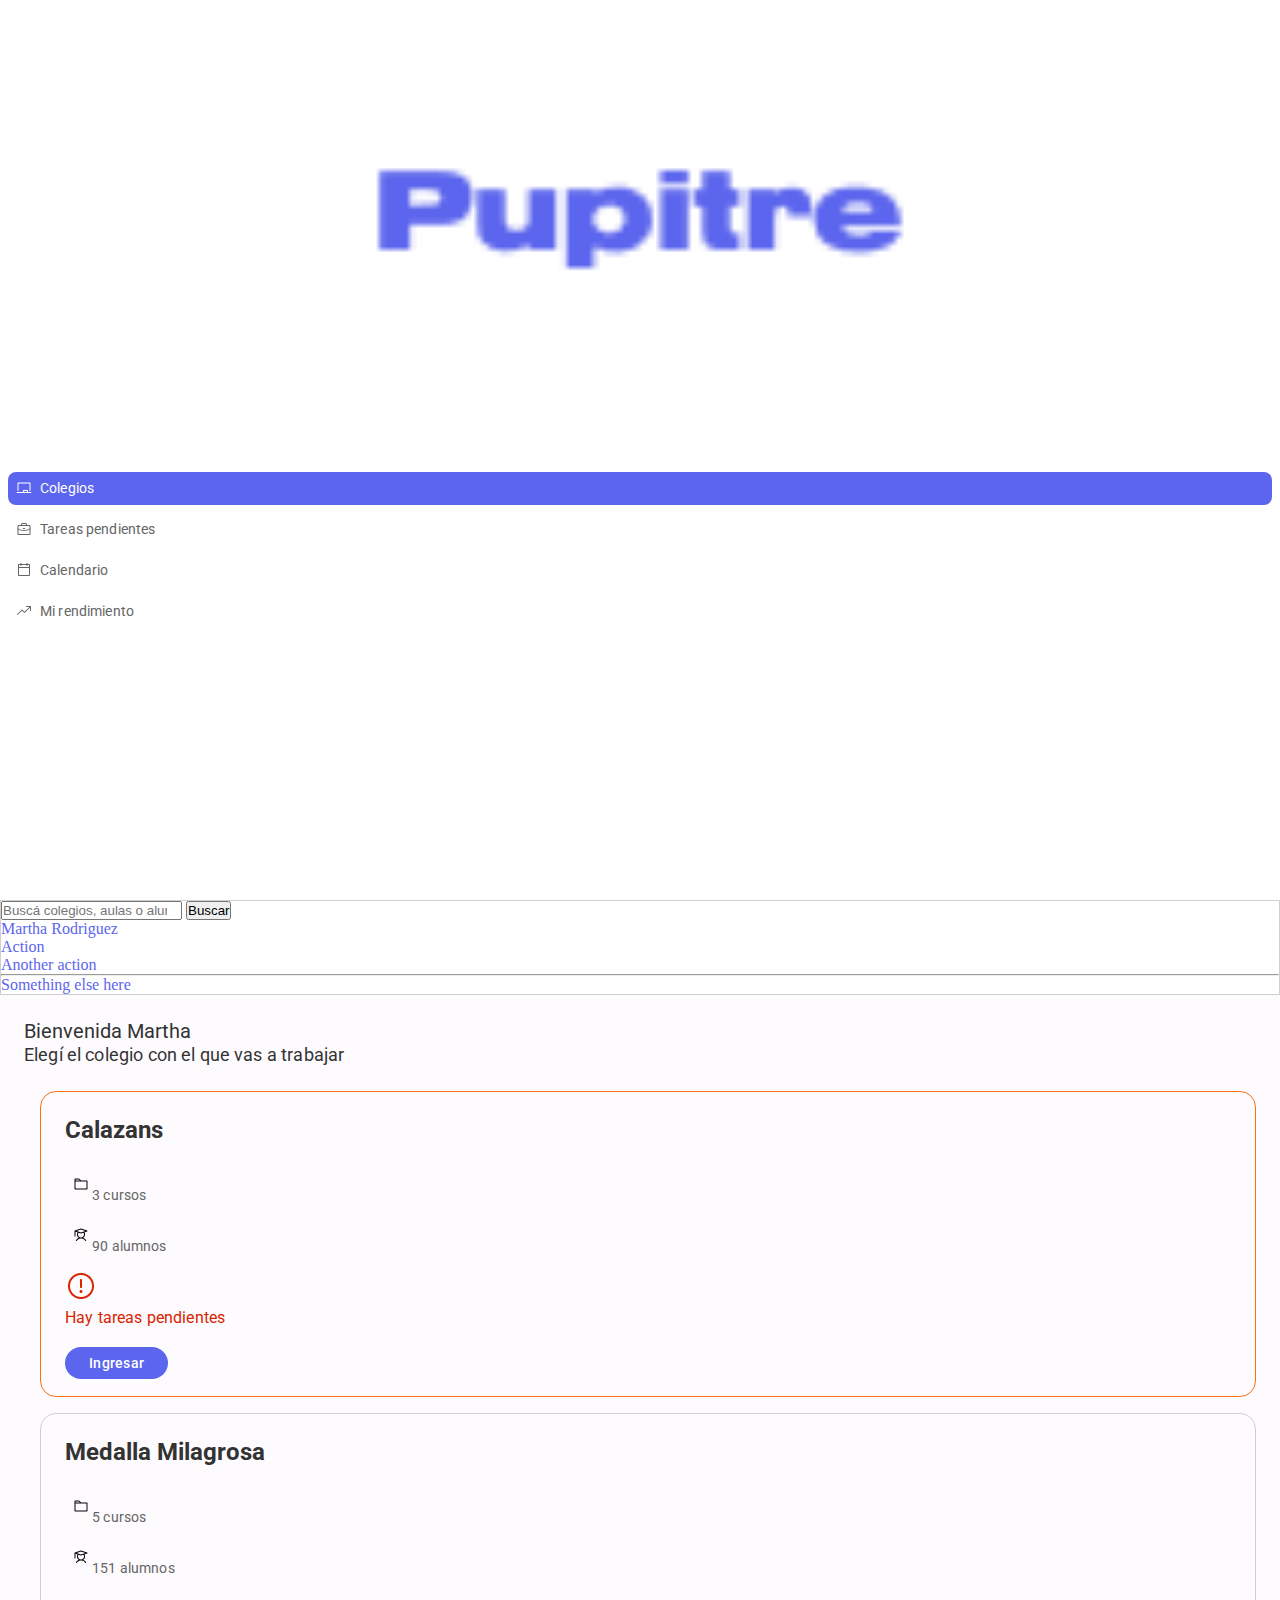
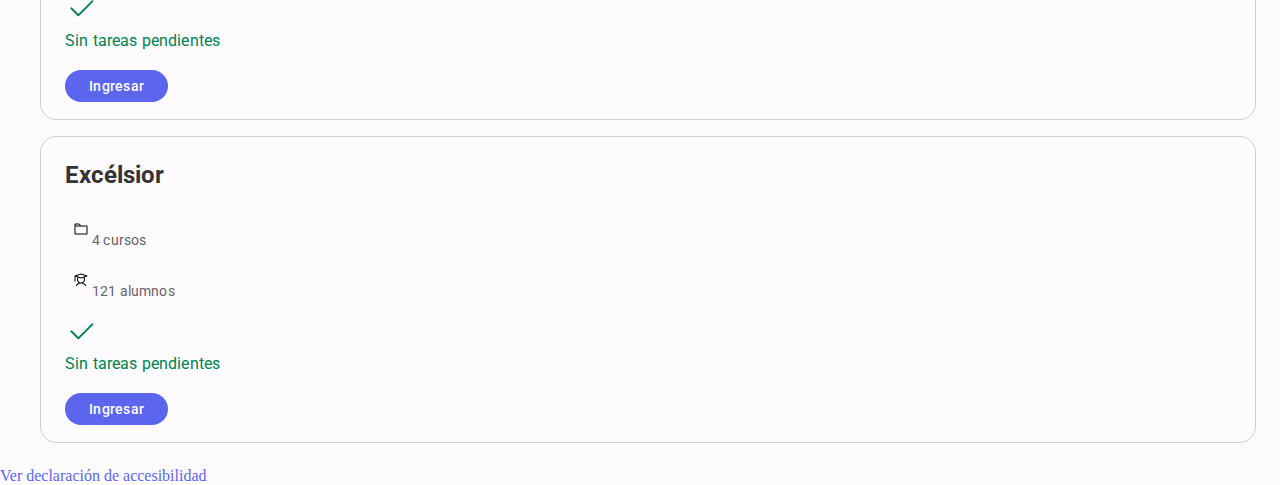
==== commit d627be38: "reporte" ====
--- a/index.html
+++ b/index.html
@@ -14,43 +14,41 @@
   <title>Pupitre</title>
 </head>
 
-<!--en el modal, que h es?-->
-
 <body>
-  
   <div class="container-fluid">
     <div class="row">
-      <nav aria-label="Menú principal" class="sidenav order-first col-lg-2">
-        <a aria-label="Ir a la página principal" href="index.html"><img class="logo" src="img/Logo.png.png" alt="Logo de Pupitre"></a>
+      <nav aria-label="Menú principal" role="menubar" class="sidenav order-first col-lg-2">
+        <a aria-label="Ir a la página principal" href="index.html"><img class="logo" src="img/Logo.png.png"
+            alt="Logo de Pupitre"></a>
         <ul>
-            <li aria-current="page">
-                <span href="index.html" class="flex activo fixo">
-                    <img class="icon" src="img/colegios.svg" alt="">
-                    <p class="itemact">Colegios</p>
-                </span>
-            </li>
-            <li>
-                <a class="inactivo flex fixo" href="#">
-                    <img class="icon" src="img/tareaspendientes.svg" alt="">
-                    <p>Tareas pendientes</p>
-                </a>
-            </li>
-            <li>
-                <a href="#" class="inactivo flex fixo">
-                    <img class="icon" src="img/calendario.svg" alt="">
-                    <p>Calendario</p>
-                </a>
-            </li>
-            <li>
-                <a href="#" class="inactivo flex fixo">
-                    <img class="icon" src="img/mirendimiento.svg" alt="">
-                    <p>Mi rendimiento</p>
-                </a>
-            </li>
+          <li role="menuitem" aria-current="page">
+            <span href="index.html" class="flex activo fixo">
+              <img class="icon" src="img/colegios.svg" alt="">
+              <p class="itemact">Colegios</p>
+            </span>
+          </li>
+          <li role="menuitem">
+            <a class="inactivo flex fixo" href="#">
+              <img class="icon" src="img/tareaspendientes.svg" alt="">
+              <p>Tareas pendientes</p>
+            </a>
+          </li>
+          <li role="menuitem">
+            <a href="#" class="inactivo flex fixo">
+              <img class="icon" src="img/calendario.svg" alt="">
+              <p>Calendario</p>
+            </a>
+          </li>
+          <li role="menuitem">
+            <a href="#" class="inactivo flex fixo">
+              <img class="icon" src="img/mirendimiento.svg" alt="">
+              <p>Mi rendimiento</p>
+            </a>
+          </li>
         </ul>
-    </nav>
+      </nav>
       <div class="col-lg-10">
-        
+
         <header>
           <nav aria-label="Buscador" class="topbar navbar navbar-expand-lg navbar-light bg-light">
             <div class="container-fluid">
@@ -151,8 +149,11 @@
           </ul>
         </main>
       </div>
+      <footer>
+        <a href="declaracion de accesibilidad.html">Ver declaración de accesibilidad</a>
+      </footer>
+    </div>
 
-    </div>
   </div>
   <script src="https://cdn.jsdelivr.net/npm/bootstrap@5.1.3/dist/js/bootstrap.bundle.min.js"
     integrity="sha384-ka7Sk0Gln4gmtz2MlQnikT1wXgYsOg+OMhuP+IlRH9sENBO0LRn5q+8nbTov4+1p"
